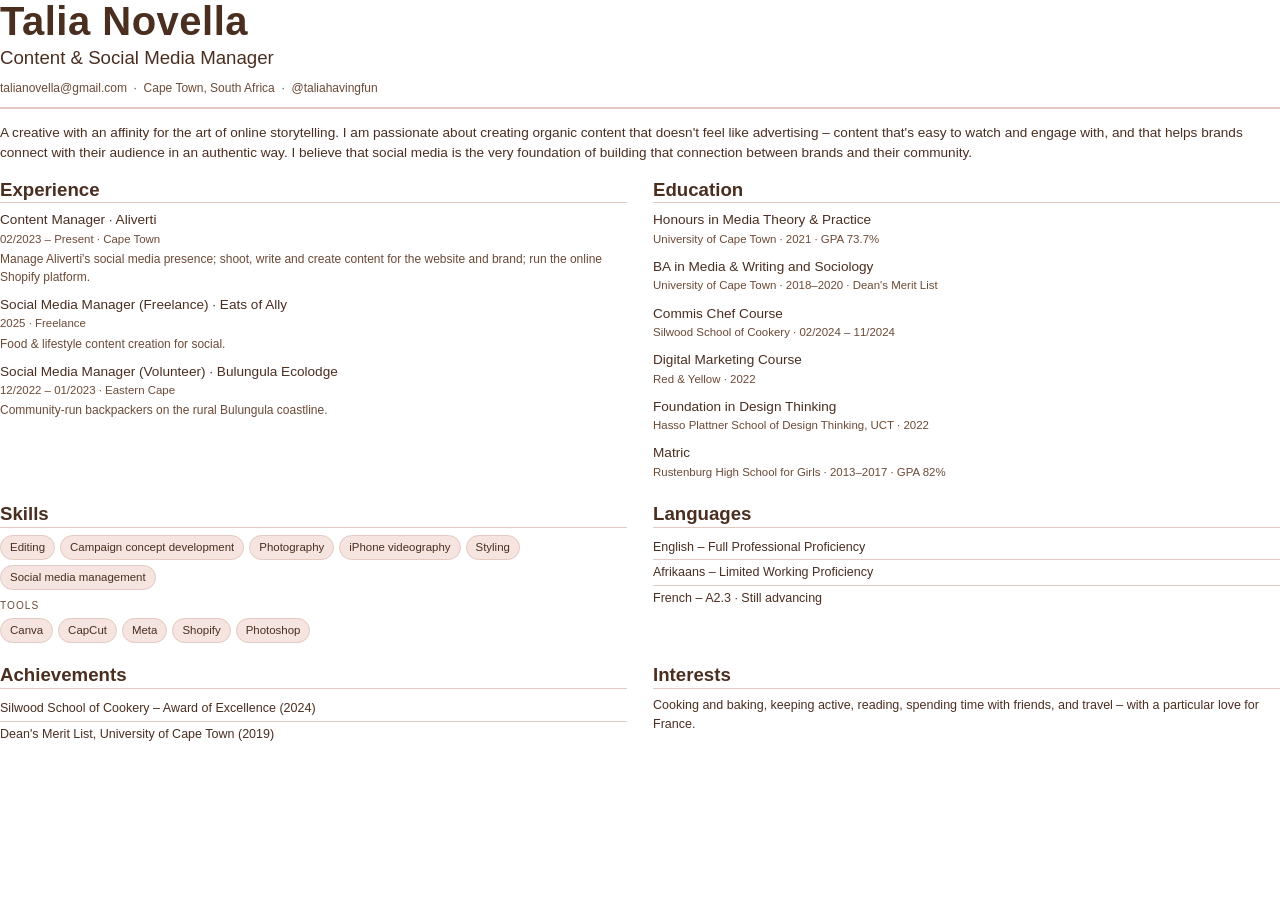
==== cv.html @ 1a66421d "Initial portfolio site" ====
<!DOCTYPE html>
<html lang="en">
<head>
  <meta charset="UTF-8" />
  <title>Talia Novella – CV</title>
  <link rel="preconnect" href="https://fonts.googleapis.com" />
  <link rel="preconnect" href="https://fonts.gstatic.com" crossorigin />
  <link href="https://fonts.googleapis.com/css2?family=Cormorant+Garamond:wght@400;500;600&family=Inter:wght@400;500&display=swap" rel="stylesheet" />
  <style>
    :root { --ink: #4a2e20; --muted: #6b4a36; --line: #e3c9c0; --accent: #4a2e20; --blush: #f5e4df; }
    * { box-sizing: border-box; }
    @page { size: A4; margin: 14mm 15mm; }
    html, body { margin: 0; padding: 0; }
    body { font-family: Helvetica, "Helvetica Neue", Arial, sans-serif; color: var(--ink); font-size: 10.2pt; line-height: 1.5; -webkit-print-color-adjust: exact; print-color-adjust: exact; }
    h1, h2, h3 { font-family: Helvetica, "Helvetica Neue", Arial, sans-serif; margin: 0; line-height: 1.05; font-weight: 600; }
    .muted { color: var(--muted); }

    /* Header */
    header { border-bottom: 2px solid var(--line); padding-bottom: 10px; margin-bottom: 14px; }
    h1 { font-size: 30pt; letter-spacing: .5px; }
    .role { font-family: Helvetica, "Helvetica Neue", Arial, sans-serif; font-size: 14pt; color: var(--accent); margin-top: 2px; }
    .contact { margin-top: 7px; font-size: 9pt; color: var(--muted); }
    .contact span { white-space: nowrap; }

    .bio { max-width: 100%; margin: 0 0 16px; }

    /* Section headings */
    h2 { font-size: 14pt; margin-bottom: 7px; padding-bottom: 3px; border-bottom: 1px solid var(--line); }

    .grid2 { display: grid; grid-template-columns: 1fr 1fr; gap: 26px; margin-bottom: 14px; }

    .item { margin-bottom: 9px; }
    .item .role-line { font-weight: 500; }
    .item .meta { color: var(--muted); font-size: 8.6pt; }
    .item p { margin: 2px 0 0; font-size: 9pt; color: var(--muted); }

    ul.plain { list-style: none; margin: 0; padding: 0; }
    ul.plain li { padding: 3px 0; border-bottom: 1px solid var(--line); font-size: 9.4pt; }
    ul.plain li:last-child { border-bottom: none; }

    .chips { display: flex; flex-wrap: wrap; gap: 5px; margin: 0 0 8px; padding: 0; list-style: none; }
    .chips li { background: var(--blush); border: 1px solid var(--line); border-radius: 999px; padding: 3px 9px; font-size: 8.6pt; }
    .sub-label { text-transform: uppercase; letter-spacing: .1em; font-size: 7.6pt; font-weight: 500; color: var(--muted); margin: 6px 0 5px; }
    p.tight { margin: 0; font-size: 9.4pt; }
  </style>
</head>
<body>
  <header>
    <h1>Talia Novella</h1>
    <div class="role">Content &amp; Social Media Manager</div>
    <div class="contact">
      <span>talianovella@gmail.com</span> &nbsp;·&nbsp;
      <span>Cape Town, South Africa</span> &nbsp;·&nbsp;
      <span>@taliahavingfun</span>
    </div>
  </header>

  <p class="bio">A creative with an affinity for the art of online storytelling. I am passionate about
    creating organic content that doesn't feel like advertising – content that's easy to watch and
    engage with, and that helps brands connect with their audience in an authentic way. I believe that
    social media is the very foundation of building that connection between brands and their community.</p>

  <div class="grid2">
    <section>
      <h2>Experience</h2>
      <div class="item">
        <div class="role-line">Content Manager · Aliverti</div>
        <div class="meta">02/2023 – Present · Cape Town</div>
        <p>Manage Aliverti's social media presence; shoot, write and create content for the website and
          brand; run the online Shopify platform.</p>
      </div>
      <div class="item">
        <div class="role-line">Social Media Manager (Freelance) · Eats of Ally</div>
        <div class="meta">2025 · Freelance</div>
        <p>Food &amp; lifestyle content creation for social.</p>
      </div>
      <div class="item">
        <div class="role-line">Social Media Manager (Volunteer) · Bulungula Ecolodge</div>
        <div class="meta">12/2022 – 01/2023 · Eastern Cape</div>
        <p>Community-run backpackers on the rural Bulungula coastline.</p>
      </div>
    </section>

    <section>
      <h2>Education</h2>
      <div class="item">
        <div class="role-line">Honours in Media Theory &amp; Practice</div>
        <div class="meta">University of Cape Town · 2021 · GPA 73.7%</div>
      </div>
      <div class="item">
        <div class="role-line">BA in Media &amp; Writing and Sociology</div>
        <div class="meta">University of Cape Town · 2018–2020 · Dean's Merit List</div>
      </div>
      <div class="item">
        <div class="role-line">Commis Chef Course</div>
        <div class="meta">Silwood School of Cookery · 02/2024 – 11/2024</div>
      </div>
      <div class="item">
        <div class="role-line">Digital Marketing Course</div>
        <div class="meta">Red &amp; Yellow · 2022</div>
      </div>
      <div class="item">
        <div class="role-line">Foundation in Design Thinking</div>
        <div class="meta">Hasso Plattner School of Design Thinking, UCT · 2022</div>
      </div>
      <div class="item">
        <div class="role-line">Matric</div>
        <div class="meta">Rustenburg High School for Girls · 2013–2017 · GPA 82%</div>
      </div>
    </section>
  </div>

  <div class="grid2">
    <section>
      <h2>Skills</h2>
      <ul class="chips">
        <li>Editing</li>
        <li>Campaign concept development</li>
        <li>Photography</li>
        <li>iPhone videography</li>
        <li>Styling</li>
        <li>Social media management</li>
      </ul>
      <div class="sub-label">Tools</div>
      <ul class="chips">
        <li>Canva</li>
        <li>CapCut</li>
        <li>Meta</li>
        <li>Shopify</li>
        <li>Photoshop</li>
      </ul>
    </section>

    <section>
      <h2>Languages</h2>
      <ul class="plain">
        <li>English – Full Professional Proficiency</li>
        <li>Afrikaans – Limited Working Proficiency</li>
        <li>French – A2.3 · Still advancing</li>
      </ul>
    </section>
  </div>

  <div class="grid2">
    <section>
      <h2>Achievements</h2>
      <ul class="plain">
        <li>Silwood School of Cookery – Award of Excellence (2024)</li>
        <li>Dean's Merit List, University of Cape Town (2019)</li>
      </ul>
    </section>

    <section>
      <h2>Interests</h2>
      <p class="tight">Cooking and baking, keeping active, reading, spending time with friends, and
        travel – with a particular love for France.</p>
    </section>
  </div>
</body>
</html>
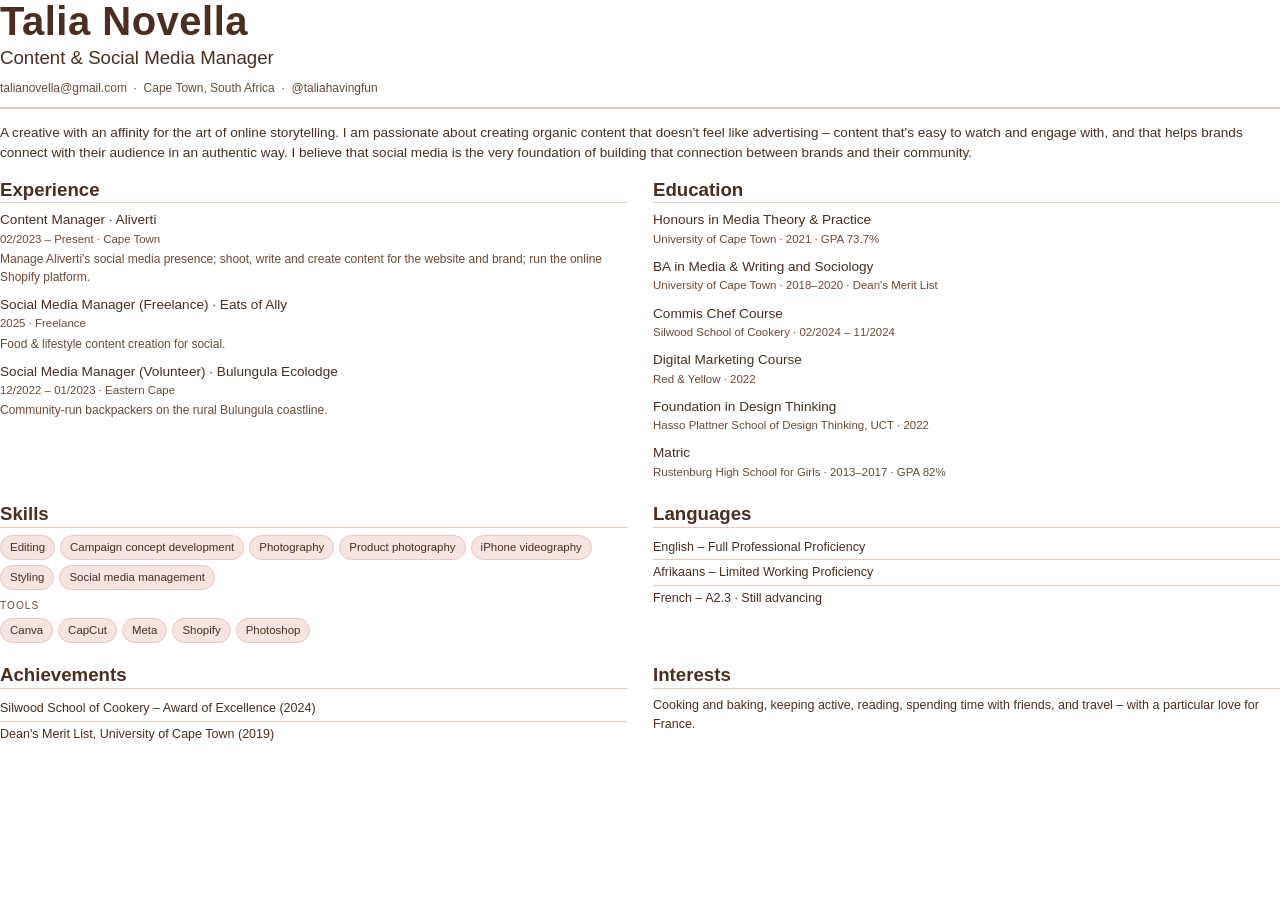
==== commit 4a98f013: "Add product photography to CV skills; add aliverti.co.za link on homepage" ====
--- a/cv.html
+++ b/cv.html
@@ -117,6 +117,7 @@
         <li>Editing</li>
         <li>Campaign concept development</li>
         <li>Photography</li>
+        <li>Product photography</li>
         <li>iPhone videography</li>
         <li>Styling</li>
         <li>Social media management</li>
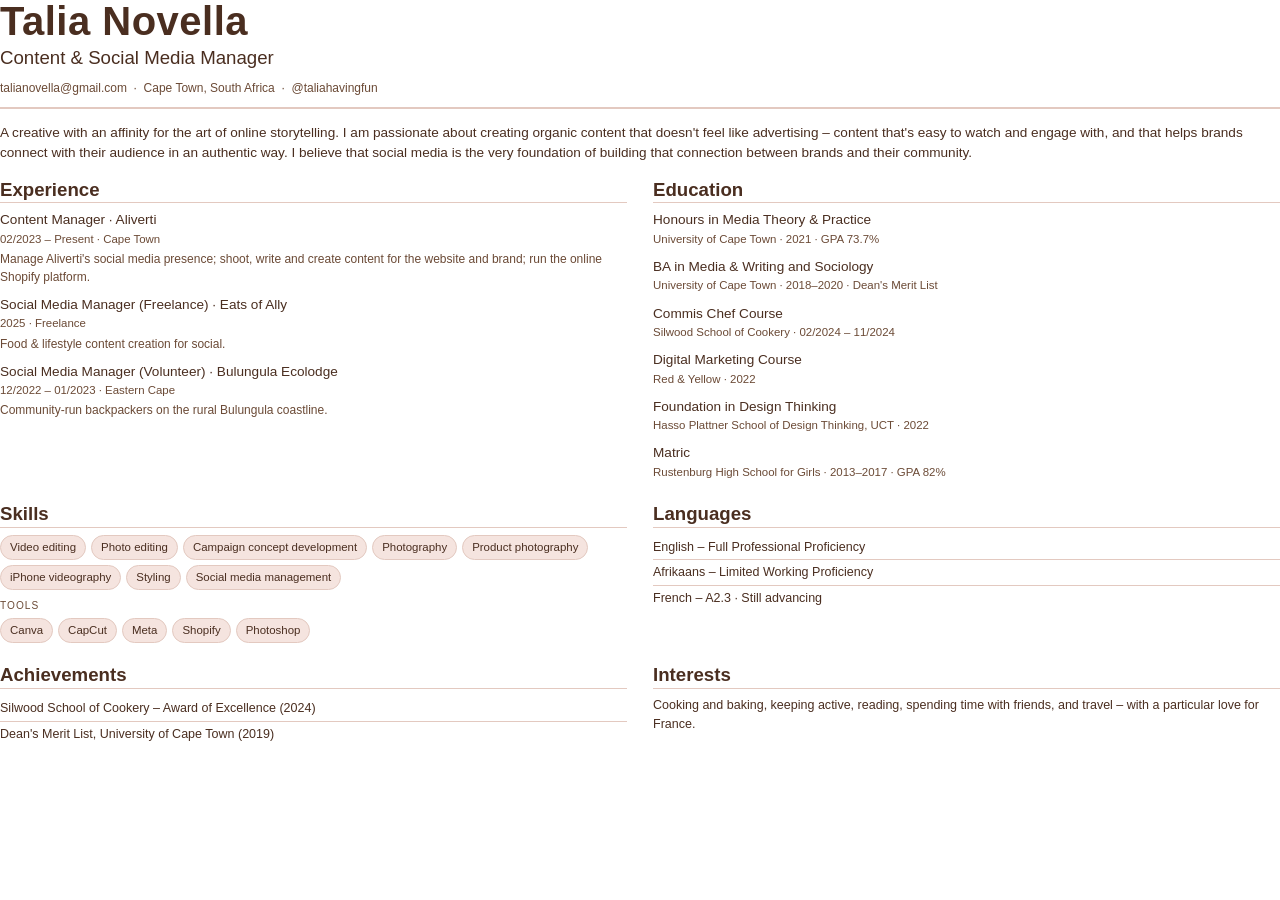
==== commit 8327c95f: "Split Editing into Video editing and Photo editing across CV, homepage, PDF" ====
--- a/cv.html
+++ b/cv.html
@@ -114,7 +114,8 @@
     <section>
       <h2>Skills</h2>
       <ul class="chips">
-        <li>Editing</li>
+        <li>Video editing</li>
+        <li>Photo editing</li>
         <li>Campaign concept development</li>
         <li>Photography</li>
         <li>Product photography</li>
